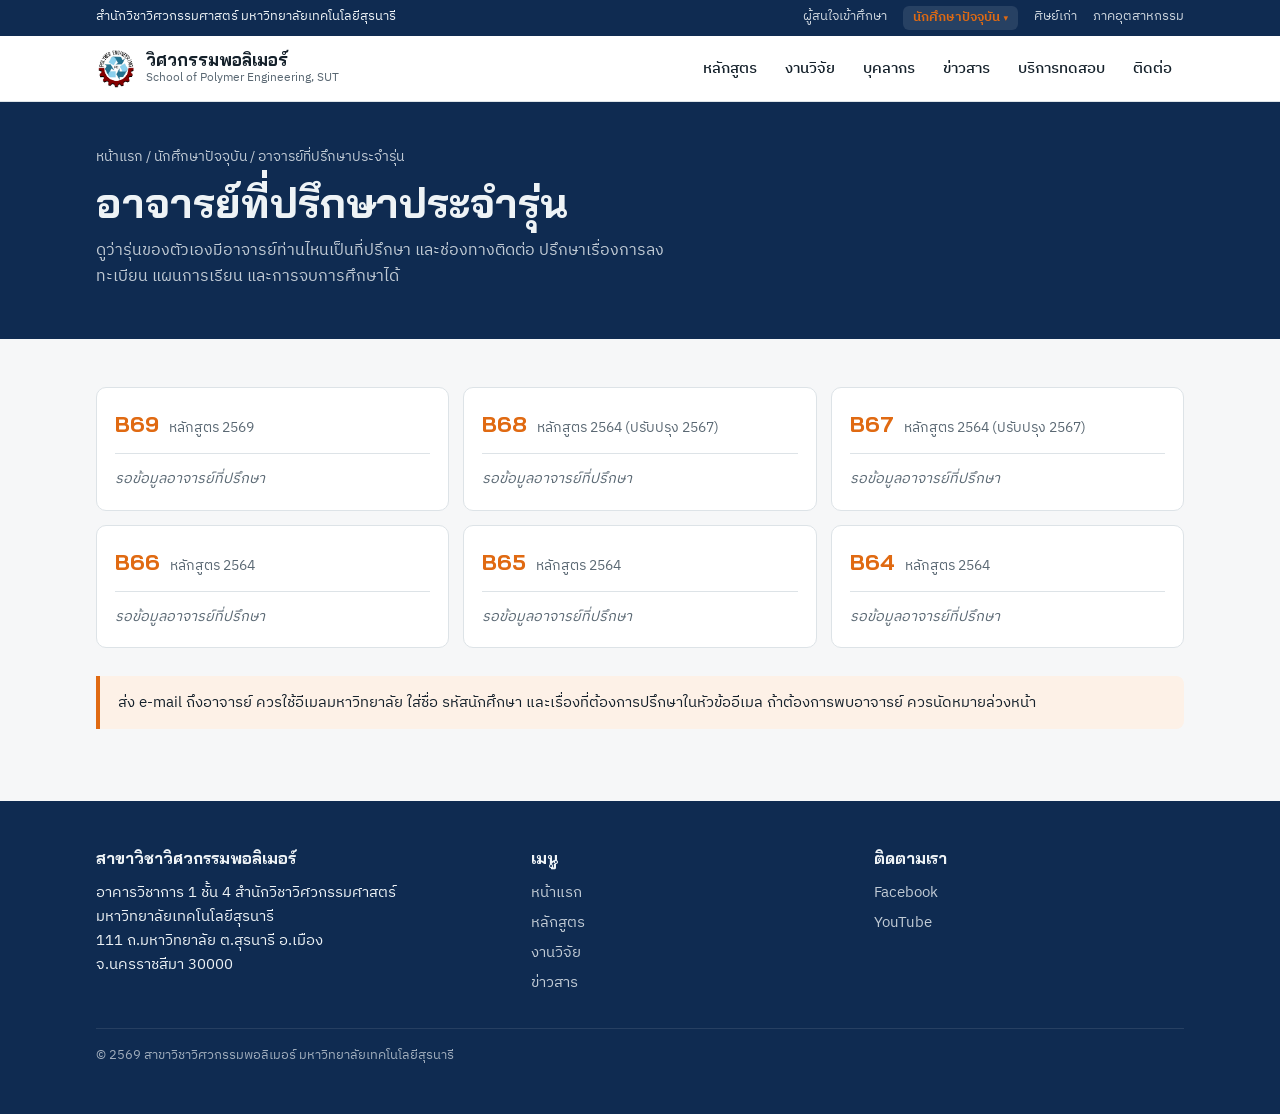
==== advisors.html @ 1d91dd53 "Add files via upload" ====
<!doctype html>
<html lang="th">
<head>
<meta charset="utf-8">
<meta name="viewport" content="width=device-width, initial-scale=1, viewport-fit=cover">
<title>อาจารย์ที่ปรึกษาประจำรุ่น | Polymer Engineering SUT</title>
<meta name="claude:viewport-fit-sides" content="cover">
<link rel="stylesheet" href="https://fonts.googleapis.com/css2?family=Bai+Jamjuree:wght@500;600;700&family=IBM+Plex+Sans+Thai:wght@400;500;600&family=IBM+Plex+Mono:wght@400;500&display=swap">
<link rel="stylesheet" href="style.css">
<style>body{margin:0}:root{padding-block:env(safe-area-inset-top,0px) env(safe-area-inset-bottom,0px)}</style>
</head>
<body>

<div class="strip"><div class="wrap">
  <span>สำนักวิชาวิศวกรรมศาสตร์ มหาวิทยาลัยเทคโนโลยีสุรนารี</span>
  <nav aria-label="ลิงก์สำหรับกลุ่มผู้ใช้">
    <a href="programs.html">ผู้สนใจเข้าศึกษา</a>
    <div class="dd"><a href="students.html" aria-current="page">นักศึกษาปัจจุบัน<span class="caret" aria-hidden="true">▾</span></a>
      <div class="dd-menu">
        <a href="students.html#studyplan">แผนการศึกษา</a>
        <a href="project.html">โครงงานวิศวกรรม</a>
        <a href="capstone.html">ยื่นขอสอบโครงงาน</a>
        <a href="forms.html">แบบฟอร์มคำร้อง</a>
        <a href="graduation.html">ตรวจสอบการจบการศึกษา</a>
        <a href="advisors.html">อาจารย์ที่ปรึกษาประจำรุ่น</a>
      </div>
    </div>
    <a href="index.html#contact">ศิษย์เก่า</a>
    <a href="index.html#services">ภาคอุตสาหกรรม</a>
  </nav>
</div></div>

<header class="nav"><div class="wrap">
  <a class="brand" href="index.html" aria-label="หน้าแรก">
  <img src="images/logo.jpg" alt="" width="40" height="40" style="object-fit:contain"> 
    <span><b>วิศวกรรมพอลิเมอร์</b><small>School of Polymer Engineering, SUT</small></span>
  </a>
  <button class="menu-btn" id="menuBtn" aria-expanded="false" aria-controls="menu">เมนู</button>
  <nav class="menu" id="menu" aria-label="เมนูหลัก">
    <a href="programs.html">หลักสูตร</a>
    <a href="index.html#research">งานวิจัย</a>
    <a href="staff.html" >บุคลากร</a>
    <a href="index.html#news">ข่าวสาร</a>
    <a href="index.html#services">บริการทดสอบ</a>
    <a href="index.html#contact">ติดต่อ</a>
  </nav>
</div></header>

<main>
<div class="page-head"><div class="wrap" style="padding-block:44px 48px">
  <p class="crumbs"><a href="index.html">หน้าแรก</a> / <a href="students.html">นักศึกษาปัจจุบัน</a> / อาจารย์ที่ปรึกษาประจำรุ่น</p>
  <h1>อาจารย์ที่ปรึกษาประจำรุ่น</h1>
  <p>ดูว่ารุ่นของตัวเองมีอาจารย์ท่านไหนเป็นที่ปรึกษา และช่องทางติดต่อ ปรึกษาเรื่องการลงทะเบียน แผนการเรียน และการจบการศึกษาได้</p>
</div></div>

<section style="padding-block:48px 72px"><div class="wrap">
  <div id="advBox" class="adv-grid"></div>
  <p class="note" style="margin-top:28px">ส่ง e-mail ถึงอาจารย์ ควรใช้อีเมลมหาวิทยาลัย ใส่ชื่อ รหัสนักศึกษา และเรื่องที่ต้องการปรึกษาในหัวข้ออีเมล ถ้าต้องการพบอาจารย์ ควรนัดหมายล่วงหน้า</p>
</div></section>
</main>
  
<footer id="contact"><div class="wrap">
  <div>
    <h3>สาขาวิชาวิศวกรรมพอลิเมอร์</h3>
    <p>อาคารวิชาการ 1 ชั้น 4 สำนักวิชาวิศวกรรมศาสตร์<br>มหาวิทยาลัยเทคโนโลยีสุรนารี<br>111 ถ.มหาวิทยาลัย ต.สุรนารี อ.เมือง<br>จ.นครราชสีมา 30000</p>
  </div>
  <div>
    <h3>เมนู</h3>
    <ul>
      <li><a href="index.html">หน้าแรก</a></li>
      <li><a href="programs.html">หลักสูตร</a></li>
      <li><a href="index.html#research">งานวิจัย</a></li>
      <li><a href="index.html#news">ข่าวสาร</a></li>
    </ul>
  </div>
  <div>
    <h3>ติดตามเรา</h3>
    <ul>
      <li><a href="https://www.facebook.com/EngineeringSUT">Facebook</a></li>
      <li><a href="https://www.youtube.com/@EngineeringSUT">YouTube</a></li>
    </ul>
  </div>
  <p class="copy">© 2569 สาขาวิชาวิศวกรรมพอลิเมอร์ มหาวิทยาลัยเทคโนโลยีสุรนารี</p>
</div></footer>

<script>
const mb=document.getElementById('menuBtn'),menu=document.getElementById('menu');
mb.addEventListener('click',()=>{const o=menu.classList.toggle('open');mb.setAttribute('aria-expanded',o)});
</script>
<script>
/* ===== อาจารย์ที่ปรึกษาแต่ละรุ่น: แก้ไขได้ที่นี่ =====
   ใส่ชื่อย่อของอาจารย์ (จากรายชื่อ TEACHERS ด้านล่าง) ใน advisors เช่น advisors:["tatiya","utai"]
   ถ้ายังไม่ทราบ ใส่ advisors:[] ไว้ก่อน จะขึ้นว่า "รอข้อมูล"
   ขึ้นปีการศึกษาใหม่: เพิ่มรุ่นใหม่ไว้บนสุด และลบรุ่นที่จบแล้วออก                                  */
const COHORTS = [
  { cohort:"B69", note:"หลักสูตร 2569",                advisors:[] },
  { cohort:"B68", note:"หลักสูตร 2564 (ปรับปรุง 2567)", advisors:[] },
  { cohort:"B67", note:"หลักสูตร 2564 (ปรับปรุง 2567)", advisors:[] },
  { cohort:"B66", note:"หลักสูตร 2564",                advisors:[] },
  { cohort:"B65", note:"หลักสูตร 2564",                advisors:[] },
  { cohort:"B64", note:"หลักสูตร 2564",                advisors:[] }
];
/* รายชื่ออาจารย์และช่องทางติดต่อ (ชื่อย่อ: ข้อมูล) ถ้าอาจารย์เปลี่ยนอีเมลหรือเบอร์ แก้ที่นี่ที่เดียว */
const TEACHERS = {
  pranee:   {img:"images/pranee.jpg",   th:"รศ. ดร.ปราณี ชุมสำโรง",        mail:"pthongnoi@sut.ac.th", tel:""},
  chaiwat:  {img:"images/chaiwat.jpg",  th:"รศ. ดร.ไชยวัฒน์ รักสกุลพิวัฒน์", mail:"charuk@sut.ac.th",    tel:""},
  wimonlak: {img:"images/wimonlak.jpg", th:"รศ. ดร.วิมลลักษณ์ สุตะพันธ์",    mail:"wimonlak@sut.ac.th",  tel:"044 224 435"},
  nitinat:  {img:"images/nitinat.jpg",  th:"รศ. ดร.นิธินาถ ศุภกาญจน์",      mail:"nitinat@g.sut.ac.th", tel:"044 224 431"},
  yupaporn: {img:"images/yupaporn.jpg", th:"รศ. ดร.ยุพาพร รักสกุลพิวัฒน์",   mail:"yupa@sut.ac.th",      tel:"044 224 433"},
  kasama:   {img:"images/kasama.jpg",   th:"รศ. ดร.กษมา จารุกำจร",          mail:"kasama@sut.ac.th",    tel:"044 224 437"},
  tatiya:   {img:"images/tatiya.jpg",   th:"รศ. ดร.ตติยา ตรงสถิตกุล",        mail:"tatiya@sut.ac.th",    tel:""},
  chantima: {img:"images/chantima.jpg", th:"ผศ. ดร.จันทิมา ดีประเสริฐกุล",   mail:"chantima@sut.ac.th",  tel:"044 224 434"},
  utai:     {img:"images/utai.jpg",     th:"ผศ. ดร.อุทัย มีคำ",            mail:"umsut@g.sut.ac.th",   tel:"044 224 431"},
  laksamon: {img:"images/laksamon.jpg", th:"ดร.ลักษมณ รักษ์ศักดิ์ศรี",        mail:"laksamon@sut.ac.th",  tel:""},
  anucha:   {img:"images/anucha.jpg",   th:"อาจารย์ อนุชา สีจันทึก",         mail:"anucha.se@sut.ac.th", tel:""}
};
/* ===== จบข้อมูล ===== */
(function(){
  const esc=s=>String(s).replace(/[&<>"]/g,c=>({"&":"&amp;","<":"&lt;",">":"&gt;",'"':"&quot;"}[c]));
  document.getElementById('advBox').innerHTML=COHORTS.map(c=>{
    const list=c.advisors.map(k=>TEACHERS[k]).filter(Boolean);
    return `<article class="adv-card"><header><b>${esc(c.cohort)}</b><span>${esc(c.note)}</span></header>${list.length?list.map(t=>`
      <div class="adv-person"><img src="${esc(t.img)}" alt="" width="48" height="48" loading="lazy"><div><b>${esc(t.th)}</b>
      <a href="mailto:${esc(t.mail)}">${esc(t.mail)}</a>${t.tel?`<span>โทร ${esc(t.tel)}</span>`:''}</div></div>`).join('')
      :`<p class="adv-empty">รอข้อมูลอาจารย์ที่ปรึกษา</p>`}</article>`;
  }).join('');
})();
</script>
</body>
</html>
---- style.css ----
/* Layout: sticky nav, chain-motif hero, alternating bands; content max 1120px */
:root{
  --bg:#f6f7f8; --surface:#ffffff; --ink:#15212b; --muted:#5a6873; --line:#dde3e7;
  --accent:#e06a12; --accent-ink:#ffffff; --deep:#0f2b51; --deep-ink:#eef3f6; --tint:#fdf1e7;
  --display:"Bai Jamjuree","IBM Plex Sans Thai",system-ui,sans-serif;
  --body:"IBM Plex Sans Thai",system-ui,sans-serif;
  --mono:"IBM Plex Mono",ui-monospace,Menlo,monospace;
}
@media (prefers-color-scheme:dark){:root:not([data-theme="light"]){
  --bg:#0f171d; --surface:#16212a; --ink:#e7edf1; --muted:#9aa9b4; --line:#26343f;
  --accent:#f08a3c; --accent-ink:#1a0d03; --deep:#0f2b51; --deep-ink:#e7edf1; --tint:#2a1c11; color-scheme:dark}}
:root[data-theme="dark"]{
  --bg:#0f171d; --surface:#16212a; --ink:#e7edf1; --muted:#9aa9b4; --line:#26343f;
  --accent:#f08a3c; --accent-ink:#1a0d03; --deep:#0f2b51; --deep-ink:#e7edf1; --tint:#2a1c11; color-scheme:dark}
*{box-sizing:border-box}
html{scroll-behavior:smooth}
@media (prefers-reduced-motion:reduce){html{scroll-behavior:auto}}
body{background:var(--bg);color:var(--ink);font-family:var(--body);font-size:16px;line-height:1.65}
a{color:inherit}
a:focus-visible,button:focus-visible{outline:2px solid var(--accent);outline-offset:3px;border-radius:4px}
.wrap{max-width:1120px;margin:0 auto;padding-left:max(16px,env(safe-area-inset-left,0px));padding-right:max(16px,env(safe-area-inset-right,0px))}
h1,h2,h3{font-family:var(--display);line-height:1.2;text-wrap:balance;margin:0}
h2{font-size:clamp(1.6rem,3vw,2.2rem)}
h3{font-size:1.15rem}
p{margin:0}
.eyebrow{font-family:var(--mono);font-size:.78rem;letter-spacing:.08em;text-transform:uppercase;color:var(--accent)}
.lede{color:var(--muted);max-width:62ch}

/* top strip + nav */
body::before{content:"";position:fixed;inset:0 0 auto;height:env(safe-area-inset-top,0px);z-index:10;background:var(--surface)}
.strip{background:var(--deep);color:var(--deep-ink);font-size:.82rem}
.strip .wrap{display:flex;flex-wrap:wrap;gap:6px 20px;justify-content:space-between;padding-block:6px}
.strip nav{display:flex;flex-wrap:wrap;gap:4px 16px}
.strip a{text-decoration:none;opacity:.85}.strip a:hover{opacity:1}
.strip a[aria-current="page"]{opacity:1;color:var(--accent);font-weight:600;background:rgba(255,255,255,.1);padding:1px 10px;border-radius:6px}
header.nav{position:sticky;top:env(safe-area-inset-top,0px);z-index:9;background:var(--surface);border-bottom:1px solid var(--line)}
header.nav .wrap{display:flex;align-items:center;gap:16px;padding-block:12px}
.brand{display:flex;align-items:center;gap:10px;text-decoration:none;min-width:0}
.brand svg{flex:none}
.brand b{font-family:var(--display);font-size:1.05rem;display:block;line-height:1.2}
.brand small{color:var(--muted);font-size:.78rem;display:block;line-height:1.3}
.menu{margin-left:auto;display:flex;gap:4px;flex-wrap:wrap}
.menu a{text-decoration:none;padding:8px 12px;border-radius:6px;font-weight:500;font-size:.95rem}
.menu a:hover{background:var(--tint);color:var(--accent)}
.menu-btn{display:none;margin-left:auto;background:none;border:1px solid var(--line);color:var(--ink);border-radius:6px;padding:8px 12px;font:inherit;cursor:pointer}
@media (max-width:860px){
  .menu-btn{display:block}
  .menu{display:none;position:absolute;left:0;right:0;top:100%;background:var(--surface);border-bottom:1px solid var(--line);flex-direction:column;padding:8px max(16px,env(safe-area-inset-right,0px)) 12px max(16px,env(safe-area-inset-left,0px))}
  .menu.open{display:flex}
}

/* hero */
.hero{background:var(--deep);color:var(--deep-ink);position:relative;overflow:hidden}
.hero .wrap{display:grid;grid-template-columns:1.2fr .8fr;gap:40px;align-items:center;padding-block:64px 72px}
.hero h1{font-size:clamp(1.9rem,5vw,3.4rem);font-weight:700}
.hero h1 .w{display:inline-block}
.hero h1 small{display:block;font-size:.62em;font-weight:600;color:var(--accent);margin-top:.35em}
.hero .wrap:not(:has(.formula)){grid-template-columns:1fr}
.hero p{color:var(--deep-ink);opacity:.82;max-width:52ch;margin-top:16px;font-size:1.05rem}
.cta{display:flex;flex-wrap:wrap;gap:12px;margin-top:28px}
.btn{display:inline-block;text-decoration:none;font-weight:600;padding:12px 20px;border-radius:8px;border:1px solid transparent}
.btn.primary{background:var(--accent);color:var(--accent-ink)}
.btn.ghost{border-color:currentColor;color:var(--deep-ink)}
.formula{font-family:var(--mono);border:1px solid rgba(255,255,255,.18);border-radius:12px;padding:22px;background:rgba(255,255,255,.04)}
.formula .row{display:flex;justify-content:space-between;gap:12px;padding:10px 0;border-bottom:1px dashed rgba(255,255,255,.15);font-size:.95rem}
.formula .row:last-child{border:0}
.formula .row em{font-style:normal;opacity:.65;font-size:.82rem}
.formula sub{font-size:.7em}
#chain{position:absolute;inset:auto 0 0 0;width:100%;height:60px;opacity:.5;pointer-events:none}
@media (max-width:860px){.hero .wrap{grid-template-columns:1fr;padding-block:48px 64px}}

/* quick tiles */
.quick{margin-top:-28px;position:relative;z-index:2}
.quick .grid{display:grid;grid-template-columns:repeat(4,1fr);gap:12px}
.quick a{background:var(--surface);border:1px solid var(--line);border-radius:10px;padding:18px;text-decoration:none;display:flex;flex-direction:column;gap:4px;box-shadow:0 6px 20px rgba(10,25,35,.08)}
.quick a:hover{border-color:var(--accent)}
.quick b{font-family:var(--display);font-size:1.02rem}
.quick span{color:var(--muted);font-size:.88rem}
@media (max-width:760px){.quick .grid{grid-template-columns:1fr 1fr}}

section{padding-block:72px}
.sec-head{display:flex;flex-direction:column;gap:10px;margin-bottom:32px}
.band{background:var(--surface);border-block:1px solid var(--line)}

/* head message */
.msg{display:grid;grid-template-columns:240px 1fr;gap:36px;align-items:start}
.portrait{aspect-ratio:4/5;max-width:100%;border-radius:10px;background:var(--tint);display:grid;place-items:center;font-family:var(--display);font-size:3rem;color:var(--accent)}
.msg blockquote{margin:16px 0 0;font-size:1.08rem;max-width:62ch}
.msg .sig{margin-top:16px;color:var(--muted);font-size:.92rem}
@media (max-width:700px){.msg{grid-template-columns:1fr}.portrait{max-width:180px}}

/* programmes */
.progs{display:grid;grid-template-columns:repeat(2,1fr);gap:16px}
.prog{border:1px solid var(--line);border-radius:10px;padding:22px;background:var(--bg);display:flex;flex-direction:column;gap:8px;min-width:0}
.prog .lvl{font-family:var(--mono);font-size:.75rem;letter-spacing:.06em;text-transform:uppercase;color:var(--muted)}
.prog .tag{align-self:flex-start;font-size:.75rem;background:var(--tint);color:var(--accent);padding:2px 8px;border-radius:99px;font-weight:600}
.prog p{color:var(--muted);font-size:.94rem}
@media (max-width:700px){.progs{grid-template-columns:1fr}}

/* research */
.areas{display:grid;grid-template-columns:repeat(3,1fr);gap:28px 32px}
.area{border-top:2px solid var(--accent);padding-top:14px;display:flex;flex-direction:column;gap:6px;min-width:0}
.area .unit{font-family:var(--mono);font-size:.8rem;color:var(--muted)}
.area p{font-size:.94rem;color:var(--muted)}
@media (max-width:860px){.areas{grid-template-columns:1fr 1fr}}
@media (max-width:520px){.areas{grid-template-columns:1fr}}

/* staff */
.filter{display:flex;flex-wrap:wrap;gap:8px;margin-bottom:20px}
.filter button{font:inherit;font-size:.88rem;border:1px solid var(--line);background:var(--surface);color:var(--ink);padding:6px 14px;border-radius:99px;cursor:pointer}
.filter button[aria-pressed="true"]{background:var(--ink);color:var(--bg);border-color:var(--ink)}
.staff{display:grid;grid-template-columns:repeat(4,1fr);gap:16px}
.person{background:var(--surface);border:1px solid var(--line);border-radius:10px;padding:18px;display:flex;flex-direction:column;gap:6px;min-width:0}
.avatar{width:52px;height:52px;border-radius:50%;background:var(--tint);color:var(--accent);display:grid;place-items:center;font-family:var(--display);font-weight:700}
.person b{font-family:var(--display);font-size:1rem;line-height:1.3}
.person .th{font-size:.88rem;color:var(--muted)}
.person .pos{font-size:.8rem;font-weight:600;color:var(--accent)}
.person .mail{font-family:var(--mono);font-size:.78rem;color:var(--muted);overflow-wrap:anywhere;user-select:all}
.person ul{margin:4px 0 0;padding-left:18px;font-size:.84rem;color:var(--muted)}
@media (max-width:960px){.staff{grid-template-columns:repeat(2,1fr)}}
@media (max-width:480px){.staff{grid-template-columns:1fr}}

/* news */
.news{display:grid;grid-template-columns:repeat(3,1fr);gap:20px}
.news article{display:flex;flex-direction:column;gap:8px;min-width:0}
.thumb{aspect-ratio:16/10;max-width:100%;border-radius:10px;background:var(--deep);position:relative;overflow:hidden}
.thumb canvas{width:100%;height:100%;display:block}
.news time{font-family:var(--mono);font-size:.78rem;color:var(--muted)}
.news .cat{font-size:.75rem;font-weight:600;color:var(--accent)}
.sample{font-size:.82rem;color:var(--muted);margin-top:16px}
@media (max-width:860px){.news{grid-template-columns:1fr}}

/* services table */
.tbl{overflow-x:auto;border:1px solid var(--line);border-radius:10px;background:var(--surface)}
table{border-collapse:collapse;width:100%;min-width:560px;font-size:.92rem}
th,td{text-align:left;padding:12px 16px;border-bottom:1px solid var(--line)}
th{font-family:var(--mono);font-size:.75rem;letter-spacing:.06em;text-transform:uppercase;color:var(--muted);font-weight:500}
tr:last-child td{border-bottom:0}
td.std{font-family:var(--mono);font-size:.82rem;white-space:nowrap}

/* footer */
footer{background:var(--deep);color:var(--deep-ink);font-size:.92rem}
footer .wrap{display:grid;grid-template-columns:1.3fr 1fr 1fr;gap:32px;padding-block:48px}
footer h3{font-size:1rem;margin-bottom:12px}
footer ul{list-style:none;margin:0;padding:0;display:flex;flex-direction:column;gap:6px}
footer a{text-decoration:none;opacity:.8}footer a:hover{opacity:1}
footer .copy{grid-column:1/-1;border-top:1px solid rgba(255,255,255,.15);padding-top:16px;opacity:.65;font-size:.82rem}
.sel{user-select:all}
@media (max-width:760px){footer .wrap{grid-template-columns:1fr}}

/* ---- staff page ---- */
.menu a[aria-current="page"]{color:var(--accent);background:var(--tint)}
.page-head{background:var(--deep);color:var(--deep-ink)}
.page-head .wrap{padding-block:44px 48px;display:flex;flex-direction:column;gap:10px}
.page-head h1{font-size:clamp(1.8rem,4vw,2.6rem)}
.page-head p{opacity:.8;max-width:60ch}
.crumbs{font-size:.85rem;opacity:.75}
.crumbs a{text-decoration:none}.crumbs a:hover{text-decoration:underline}
.toolbar{display:flex;flex-wrap:wrap;gap:12px;align-items:center;justify-content:space-between;margin-bottom:24px}
.toolbar .filter{margin:0}
.search{font:inherit;font-size:.95rem;padding:9px 14px;border:1px solid var(--line);border-radius:8px;background:var(--surface);color:var(--ink);width:min(100%,280px)}
.count{font-family:var(--mono);font-size:.8rem;color:var(--muted);margin-bottom:12px}
.staff.photos .person{padding:0;overflow:hidden;gap:0}
.photo{aspect-ratio:3/4;max-width:100%;background:var(--tint);display:grid;place-items:center;position:relative;overflow:hidden}
.photo img{position:absolute;inset:0;width:100%;height:100%;object-fit:cover;object-position:center 20%;display:block}
.photo .badge{z-index:1}
.photo .ini{font-family:var(--display);font-size:2.4rem;font-weight:700;color:var(--accent)}
.photo .badge{position:absolute;left:10px;top:10px;background:var(--accent);color:var(--accent-ink);font-size:.72rem;font-weight:600;padding:3px 9px;border-radius:99px}
.person .body{padding:16px 16px 18px;display:flex;flex-direction:column;gap:6px}
.empty{color:var(--muted);padding:24px 0}
.teaser{display:grid;grid-template-columns:1fr auto;gap:24px;align-items:end}
@media (max-width:700px){.teaser{grid-template-columns:1fr}}


/* ---- project page ---- */
.page-head .cta{margin-top:12px}
.actions{display:grid;grid-template-columns:repeat(3,1fr);gap:12px;margin-top:-28px;position:relative;z-index:2}
.actions a{background:var(--surface);border:1px solid var(--line);border-radius:10px;padding:16px 18px;text-decoration:none;display:flex;flex-direction:column;gap:2px;box-shadow:0 6px 20px rgba(10,25,35,.08);min-width:0}
.actions a:hover{border-color:var(--accent)}
.actions b{font-family:var(--display)}
.actions span{color:var(--muted);font-size:.85rem;overflow-wrap:anywhere}
@media (max-width:760px){.actions{grid-template-columns:1fr}}
.steps{list-style:none;margin:0;padding:0;display:grid;gap:0;counter-reset:st}
.steps li{display:grid;grid-template-columns:44px 1fr;gap:16px;padding-block:16px;border-bottom:1px solid var(--line);counter-increment:st}
.steps li:last-child{border-bottom:0}
.steps li::before{content:counter(st);width:36px;height:36px;border-radius:50%;background:var(--tint);color:var(--accent);font-family:var(--display);font-weight:700;display:grid;place-items:center}
.steps b{font-family:var(--display);display:block}
.steps p{color:var(--muted);font-size:.94rem}
.steps a{color:var(--accent)}
.two{display:grid;grid-template-columns:1fr 1fr;gap:16px}
@media (max-width:760px){.two{grid-template-columns:1fr}}
.panel{background:var(--surface);border:1px solid var(--line);border-radius:10px;padding:22px;display:flex;flex-direction:column;gap:10px;min-width:0}
.panel .when{font-family:var(--mono);font-size:.8rem;color:var(--accent)}
.panel ul{margin:0;padding-left:20px;display:flex;flex-direction:column;gap:6px}
.panel a{color:var(--accent)}
.note{border-left:4px solid var(--accent);background:var(--tint);padding:14px 18px;border-radius:0 8px 8px 0;font-size:.95rem}
.files{display:grid;gap:10px}
.file{display:flex;align-items:center;gap:14px;background:var(--surface);border:1px solid var(--line);border-radius:10px;padding:14px 16px;text-decoration:none;min-width:0}
.file:hover{border-color:var(--accent)}
.file .ext{flex:none;font-family:var(--mono);font-size:.72rem;font-weight:500;background:var(--deep);color:var(--deep-ink);padding:4px 8px;border-radius:4px}
.file span{min-width:0}
.file small{display:block;color:var(--muted)}
.contact{display:flex;flex-wrap:wrap;gap:8px 32px}
.contact div{display:flex;flex-direction:column}
.contact small{color:var(--muted);font-size:.8rem}
.contact b{font-family:var(--mono);font-weight:500;user-select:all}


/* ---- banner slideshow ---- */
.slides{position:absolute;inset:0;overflow:hidden}
.slides img{position:absolute;inset:0;width:100%;height:100%;max-width:none;object-fit:cover;opacity:0;transform:scale(1.04);transition:opacity 1.4s ease,transform 6s ease}
.slides img.on{opacity:1;transform:scale(1)}
.slides::after{content:"";position:absolute;inset:0;background:linear-gradient(90deg,rgba(14,32,43,.92) 0%,rgba(14,32,43,.75) 45%,rgba(14,32,43,.35) 100%)}
.hero .wrap{position:relative;z-index:1}
#chain{z-index:1}
@media (max-width:760px){.slides::after{background:rgba(14,32,43,.8)}}
@media (prefers-reduced-motion:reduce){.slides img{transition:none;transform:none}}


/* ---- capstone portal page ---- */
.portal-frame{background:var(--bg);border-bottom:1px solid var(--line)}
.portal-frame iframe{display:block;width:100%;height:calc(100vh - 120px);min-height:720px;border:0}

/* ---- project stepper (โครงงาน ขั้น 1 → 2) ---- */
.stepper{display:grid;grid-template-columns:1fr auto 1fr;gap:12px;align-items:center;margin-top:22px;max-width:780px}
.step-card{display:flex;gap:12px;align-items:center;padding:14px 16px;border-radius:10px;border:1px solid rgba(255,255,255,.2);background:rgba(255,255,255,.05);color:var(--deep-ink);text-decoration:none;min-width:0}
.step-card:hover{border-color:var(--accent)}
.step-card .n{width:32px;height:32px;border-radius:50%;display:grid;place-items:center;border:1.5px solid currentColor;font-family:var(--display);font-weight:700;flex:none}
.step-card b{display:block;font-family:var(--display);line-height:1.3}
.step-card small{display:block;opacity:.8;font-size:.82rem}
.step-card[aria-current="step"]{background:var(--accent);border-color:var(--accent);color:var(--accent-ink)}
.step-card[aria-current="step"] .n{background:var(--accent-ink);color:var(--accent);border-color:var(--accent-ink)}
.stepper .arrow{color:var(--accent);font-size:1.4rem;line-height:1}
.stepper.on-light .step-card{background:var(--surface);border-color:var(--line);color:var(--ink)}
.stepper.on-light .step-card .n{color:var(--accent)}
.stepper.on-light .step-card:hover{border-color:var(--accent)}
@media (max-width:600px){.stepper{grid-template-columns:1fr}.stepper .arrow{transform:rotate(90deg);justify-self:center}}
.next{display:flex;justify-content:space-between;align-items:center;gap:16px;padding:22px 24px;border-radius:12px;background:var(--deep);color:var(--deep-ink);text-decoration:none}
.next:hover .go{transform:translateX(4px)}
.next small{display:block;font-family:var(--mono);font-size:.75rem;letter-spacing:.06em;text-transform:uppercase;color:var(--accent)}
.next b{display:block;font-family:var(--display);font-size:1.25rem}
.next span span{opacity:.8;font-size:.92rem}
.next .go{font-size:1.6rem;color:var(--accent);transition:transform .2s}

/* ---- current students page ---- */
.links{display:grid;grid-template-columns:repeat(3,1fr);gap:12px}
.links a{background:var(--surface);border:1px solid var(--line);border-radius:10px;padding:16px 18px;text-decoration:none;display:flex;flex-direction:column;gap:2px;min-width:0}
.links a:hover{border-color:var(--accent)}
.links b{font-family:var(--display)}
.links span{color:var(--muted);font-size:.85rem}
@media (max-width:760px){.links{grid-template-columns:1fr 1fr}}
@media (max-width:480px){.links{grid-template-columns:1fr}}

/* ---- curriculum page ---- */
:root{--seg3:#5f7d8c;--seg3-ink:#ffffff;--seg4:#c3ccd2;--seg4-ink:#15212b}
@media (prefers-color-scheme:dark){:root:not([data-theme="light"]){--seg3:#7c9aa9;--seg3-ink:#0f171d;--seg4:#3a4a55;--seg4-ink:#e7edf1}}
:root[data-theme="dark"]{--seg3:#7c9aa9;--seg3-ink:#0f171d;--seg4:#3a4a55;--seg4-ink:#e7edf1}
.versions{display:flex;flex-wrap:wrap;gap:10px;margin-top:24px}
.versions button{font:inherit;text-align:left;display:flex;flex-direction:column;gap:2px;padding:12px 18px;border-radius:10px;border:1px solid rgba(255,255,255,.22);background:rgba(255,255,255,.05);color:var(--deep-ink);cursor:pointer;min-width:200px}
.versions button b{font-family:var(--display);font-size:1.05rem}
.versions button span{font-family:var(--mono);font-size:.78rem;opacity:.8}
.versions button:hover{border-color:var(--accent)}
.versions button[aria-selected="true"]{background:var(--accent);border-color:var(--accent);color:var(--accent-ink)}
.vbar{background:var(--surface);border-bottom:1px solid var(--line)}
.vbar .wrap{display:flex;flex-wrap:wrap;align-items:center;justify-content:space-between;gap:16px;padding-block:18px}
.pending{max-width:640px;margin:0 auto;text-align:center;display:flex;flex-direction:column;align-items:center;gap:12px;padding:40px 24px;border:1px dashed var(--line);border-radius:12px;background:var(--surface)}
.pending p{color:var(--muted)}
.pending .tag{align-self:center}
.facts{display:grid;grid-template-columns:repeat(4,auto);justify-content:start;gap:12px 40px;margin:0}
.facts div{display:flex;flex-direction:column;min-width:0}
.facts dt{font-family:var(--mono);font-size:.72rem;letter-spacing:.06em;text-transform:uppercase;color:var(--muted)}
.facts dd{margin:0;font-weight:600}
@media (max-width:760px){.facts{grid-template-columns:1fr 1fr}}
.toc{background:var(--surface);border-bottom:1px solid var(--line);position:sticky;top:calc(env(safe-area-inset-top,0px) + 64px);z-index:5}
.toc .wrap{display:flex;gap:4px;overflow-x:auto;padding-block:8px}
.toc a{flex:none;text-decoration:none;font-size:.9rem;padding:6px 12px;border-radius:99px;color:var(--muted)}
.toc a:hover{background:var(--tint);color:var(--accent)}
section[id]{scroll-margin-top:130px}
.tag{align-self:flex-start;justify-self:start;height:fit-content;display:inline-block;font-family:var(--mono);font-size:.75rem;font-weight:500;color:var(--accent);background:var(--tint);padding:2px 8px;border-radius:4px}
.peo{display:grid;grid-template-columns:repeat(2,1fr);gap:16px}
.peo article{background:var(--surface);border:1px solid var(--line);border-radius:10px;padding:20px;display:flex;flex-direction:column;gap:8px;min-width:0}
.peo p{color:var(--muted);font-size:.94rem}
@media (max-width:700px){.peo{grid-template-columns:1fr}}
.plo{list-style:none;margin:0;padding:0;display:grid}
.plo li{display:grid;grid-template-columns:72px 1fr;gap:16px;padding-block:16px;border-bottom:1px solid var(--line)}
.plo li:last-child{border-bottom:0}
.plo li>div{min-width:0;max-width:72ch}
.plo .en{color:var(--muted);font-size:.86rem;font-style:italic;margin-top:4px}
@media (max-width:520px){.plo li{grid-template-columns:1fr;gap:6px}}
.cbar{display:flex;height:40px;border-radius:8px;overflow:hidden;gap:2px;margin-bottom:24px}
.seg{display:flex;align-items:center;justify-content:center;min-width:28px;font-family:var(--mono);font-size:.82rem}
.k-ge{background:var(--deep);color:var(--deep-ink)}
.k-core{background:var(--accent);color:var(--accent-ink)}
.k-coop,.k-minor{background:var(--seg3);color:var(--seg3-ink)}
.k-free{background:var(--seg4);color:var(--seg4-ink)}
.ctable{display:grid;grid-template-columns:repeat(2,1fr);gap:16px}
.cgroup{background:var(--bg);border:1px solid var(--line);border-radius:10px;padding:16px 18px;min-width:0}
.chead{display:flex;align-items:center;gap:10px;margin-bottom:8px}
.chead b{font-family:var(--display);flex:1}
.dot{width:12px;height:12px;border-radius:3px;flex:none}
.cgroup ul{list-style:none;margin:0;padding:0}
.cgroup li{display:flex;justify-content:space-between;gap:12px;padding:6px 0;border-top:1px dashed var(--line);font-size:.92rem;color:var(--muted)}
.n{font-family:var(--mono);font-variant-numeric:tabular-nums;white-space:nowrap}
.chead .n{font-weight:600}
.ctotal{grid-column:1/-1;display:flex;justify-content:space-between;padding:14px 18px;border-radius:10px;background:var(--deep);color:var(--deep-ink)}
@media (max-width:700px){.ctable{grid-template-columns:1fr}}
.year{border:1px solid var(--line);border-radius:10px;background:var(--surface);margin-bottom:12px}
.year summary{display:flex;justify-content:space-between;align-items:center;gap:12px;padding:14px 18px;cursor:pointer;list-style:none}
.year summary::-webkit-details-marker{display:none}
.year summary b{font-family:var(--display);font-size:1.1rem}
.year summary b::before{content:"+";display:inline-block;width:22px;color:var(--accent)}
.year[open] summary b::before{content:"−"}
.year summary span{font-family:var(--mono);font-size:.82rem;color:var(--muted)}
.terms{display:grid;grid-template-columns:repeat(3,1fr);border-top:1px solid var(--line)}
.term{padding:14px 16px;min-width:0;display:flex;flex-direction:column}
.term+.term{border-left:1px solid var(--line)}
.term h4{margin:0 0 8px;font-size:.8rem;font-family:var(--mono);color:var(--accent);font-weight:500}
.term ul{list-style:none;margin:0;padding:0;flex:1}
.term li{display:grid;grid-template-columns:auto 1fr auto;gap:4px 10px;padding:6px 0;border-bottom:1px dashed var(--line);font-size:.88rem;align-items:baseline}
.term li code{font-family:var(--mono);font-size:.74rem;color:var(--muted);white-space:nowrap}
.term li.elective .nm{grid-column:1/3;font-style:italic;color:var(--muted)}
.term .nm{min-width:0}
.chip{font-size:.7rem;font-weight:600;background:var(--accent);color:var(--accent-ink);padding:1px 7px;border-radius:99px;text-decoration:none;white-space:nowrap}
.chip.alt{background:var(--seg3);color:var(--seg3-ink)}
.tsum{display:flex;justify-content:space-between;padding-top:8px;font-weight:600;font-size:.88rem}
.ptotal{text-align:right;color:var(--muted);margin-top:8px}
.ptotal b{color:var(--ink);font-family:var(--mono)}
@media (max-width:860px){.terms{grid-template-columns:1fr}.term+.term{border-left:0;border-top:1px solid var(--line)}}
.careers{list-style:none;margin:0;padding:0;display:grid;grid-template-columns:repeat(2,1fr);gap:0 32px}
.careers li{display:flex;flex-direction:column;padding:12px 0;border-bottom:1px solid var(--line);min-width:0}
.careers span{color:var(--muted);font-size:.86rem}
@media (max-width:700px){.careers{grid-template-columns:1fr}}
.inds{list-style:none;margin:12px 0 0;padding:0;display:flex;flex-wrap:wrap;gap:8px}
.inds li{background:var(--tint);color:var(--ink);padding:6px 12px;border-radius:99px;font-size:.88rem}
.src{margin-top:32px;font-size:.8rem;color:var(--muted);max-width:80ch}

/* ---- programmes page ---- */
.pgroup+.pgroup{margin-top:40px}
.pgroup h3{font-family:var(--mono);font-size:.8rem;letter-spacing:.06em;text-transform:uppercase;color:var(--muted);font-weight:500;margin-bottom:12px}
.pcards{display:grid;grid-template-columns:repeat(2,1fr);gap:16px}
.pcard{background:var(--surface);border:1px solid var(--line);border-radius:12px;padding:24px;display:flex;flex-direction:column;gap:10px;min-width:0;text-decoration:none;color:inherit}
a.pcard:hover{border-color:var(--accent)}
.pcard .lv{display:flex;flex-wrap:wrap;gap:6px}
.pcard h4{margin:0;font-family:var(--display);font-size:1.25rem;line-height:1.3}
.pcard .en{color:var(--muted);font-size:.88rem;margin-top:-6px}
.pcard p{color:var(--muted);font-size:.94rem}
.pcard .meta{display:flex;flex-wrap:wrap;gap:6px 16px;font-family:var(--mono);font-size:.78rem;color:var(--ink)}
.pcard .go{margin-top:auto;padding-top:8px;font-weight:600;color:var(--accent)}
.pcard .soon{margin-top:auto;padding-top:8px;font-size:.88rem;color:var(--muted)}
.pcard.main{border-color:var(--accent);box-shadow:0 6px 20px rgba(10,25,35,.08)}
@media (max-width:760px){.pcards{grid-template-columns:1fr}}
.learn{display:grid;grid-template-columns:repeat(4,1fr);gap:24px}
.learn div{border-top:2px solid var(--accent);padding-top:14px;display:flex;flex-direction:column;gap:6px;min-width:0}
.learn b{font-family:var(--display)}
.learn p{color:var(--muted);font-size:.92rem}
.learn code{font-family:var(--mono);font-size:.74rem;color:var(--muted)}
@media (max-width:860px){.learn{grid-template-columns:1fr 1fr}}
@media (max-width:480px){.learn{grid-template-columns:1fr}}
.apply{background:var(--accent);color:var(--accent-ink);border-radius:14px;padding:32px;display:flex;flex-wrap:wrap;align-items:center;justify-content:space-between;gap:20px}
.apply h2{font-size:clamp(1.4rem,3vw,1.9rem)}
.apply p{opacity:.9;margin-top:6px;max-width:52ch}
.apply .btn{background:var(--accent-ink);color:var(--accent)}
.links.cohort{grid-template-columns:repeat(2,minmax(0,360px))}
.links.cohort a{border-left:4px solid var(--accent)}
.links.cohort b{font-size:1.1rem}
@media (max-width:480px){.links.cohort{grid-template-columns:1fr}}

/* ===== เมนูย่อย (dropdown) ใต้ "นักศึกษาปัจจุบัน" ในแถบบนสุด ===== */
.strip .dd{position:relative;display:flex}
.strip .dd::after{content:"";position:absolute;left:0;right:0;top:100%;height:10px}
.strip .dd .caret{font-size:.7em;margin-left:3px}
.strip .dd-menu{display:none;position:absolute;right:0;top:calc(100% + 8px);z-index:30;min-width:230px;padding:6px;background:var(--surface);border:1px solid var(--line);border-radius:10px;box-shadow:0 10px 28px rgba(10,25,35,.18)}
.strip .dd:hover .dd-menu,.strip .dd:focus-within .dd-menu{display:block}
.strip .dd-menu a{display:block;padding:8px 12px;border-radius:6px;color:var(--ink);opacity:1;font-size:.88rem;white-space:nowrap}
.strip .dd-menu a:hover,.strip .dd-menu a:focus-visible{background:var(--tint);color:var(--accent)}
/* ===== หน้าแบบฟอร์มคำร้อง ===== */
.form-groups{display:flex;flex-direction:column;gap:36px}
.form-group h2{font-size:1.25rem;margin-bottom:12px}
.form-list{display:grid;grid-template-columns:repeat(auto-fill,minmax(260px,1fr));gap:12px}
.form-item{background:var(--surface);border:1px solid var(--line);border-radius:10px;padding:16px 18px;text-decoration:none;display:flex;flex-direction:column;gap:4px;min-width:0}
a.form-item:hover{border-color:var(--accent)}
.form-item b{font-family:var(--display)}
.form-item span{color:var(--muted);font-size:.88rem}
.form-item em{font-style:normal;font-weight:600;font-size:.85rem;color:var(--accent);margin-top:6px}
.form-item.pending-link{border-style:dashed}
.form-item.pending-link em{color:var(--muted)}
/* ===== หน้าตรวจสอบการจบ ===== */
.grad-table{overflow-x:auto;border:1px solid var(--line);border-radius:10px;background:var(--surface)}
.grad-table table{width:100%;border-collapse:collapse;font-size:.94rem;min-width:520px}
.grad-table th,.grad-table td{padding:12px 16px;text-align:left;border-bottom:1px solid var(--line)}
.grad-table th{font-family:var(--display);background:var(--bg)}
.grad-table td+td,.grad-table th+th{text-align:center;font-variant-numeric:tabular-nums;width:18%}
.grad-table tr.sum td{font-weight:700;border-bottom:0}
/* ===== หน้าอาจารย์ที่ปรึกษาประจำรุ่น ===== */
.adv-grid{display:grid;grid-template-columns:repeat(auto-fill,minmax(300px,1fr));gap:14px}
.adv-card{background:var(--surface);border:1px solid var(--line);border-radius:10px;padding:18px;display:flex;flex-direction:column;gap:14px;min-width:0}
.adv-card header{display:flex;align-items:baseline;gap:10px;flex-wrap:wrap;border-bottom:1px solid var(--line);padding-bottom:10px}
.adv-card header b{font-family:var(--display);font-size:1.4rem;color:var(--accent)}
.adv-card header span{color:var(--muted);font-size:.85rem}
.adv-person{display:grid;grid-template-columns:48px 1fr;gap:12px;align-items:center}
.adv-person img{width:48px;height:48px;border-radius:50%;object-fit:cover;object-position:center 20%;background:var(--line)}
.adv-person div{display:flex;flex-direction:column;min-width:0}
.adv-person b{font-size:.95rem}
.adv-person a{color:var(--accent);font-size:.88rem;overflow-wrap:anywhere}
.adv-person span{color:var(--muted);font-size:.85rem}
.adv-empty{color:var(--muted);font-size:.9rem;font-style:italic}
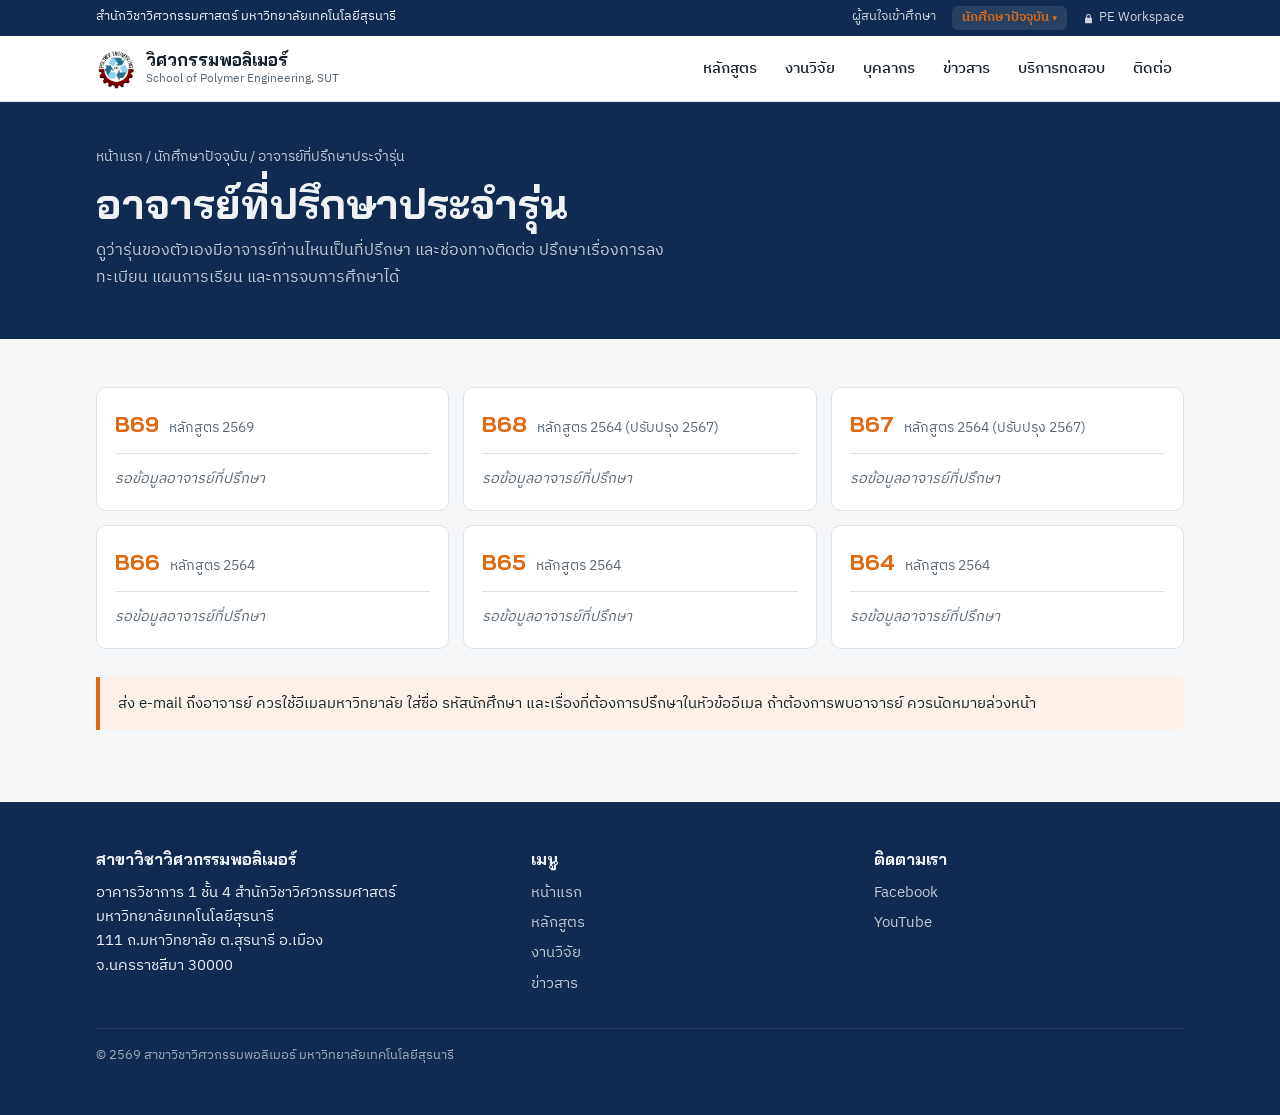
==== commit d9b7b41a: "Add files via upload" ====
--- a/advisors.html
+++ b/advisors.html
@@ -25,8 +25,7 @@
         <a href="advisors.html">อาจารย์ที่ปรึกษาประจำรุ่น</a>
       </div>
     </div>
-    <a href="index.html#contact">ศิษย์เก่า</a>
-    <a href="index.html#services">ภาคอุตสาหกรรม</a>
+    <a class="ws" href="workspace.html"><svg class="lock" viewBox="0 0 16 16" width="11" height="11" aria-hidden="true"><path d="M4.5 7V5a3.5 3.5 0 0 1 7 0v2h.5a1 1 0 0 1 1 1v6a1 1 0 0 1-1 1H4a1 1 0 0 1-1-1V8a1 1 0 0 1 1-1zm1.5 0h4V5a2 2 0 0 0-4 0z" fill="currentColor"/></svg>PE Workspace</a>
   </nav>
 </div></div>
 
--- a/style.css
+++ b/style.css
@@ -404,3 +404,27 @@
 .adv-person a{color:var(--accent);font-size:.88rem;overflow-wrap:anywhere}
 .adv-person span{color:var(--muted);font-size:.85rem}
 .adv-empty{color:var(--muted);font-size:.9rem;font-style:italic}
+
+
+/* ===== แถบบนสุด (ผู้สนใจเข้าศึกษา / นักศึกษาปัจจุบัน ...) ค้างไว้ด้านบนตอนเลื่อนหน้า ===== */
+:root{--strip-h:36px}
+.strip{position:sticky;top:env(safe-area-inset-top,0px);z-index:11;min-height:var(--strip-h);display:flex;align-items:center}
+.strip .wrap{width:100%;flex-wrap:nowrap}
+header.nav{top:calc(env(safe-area-inset-top,0px) + var(--strip-h))}
+.toc{top:calc(env(safe-area-inset-top,0px) + var(--strip-h) + 64px)}
+section[id]{scroll-margin-top:166px}
+body::before{background:var(--deep)}
+@media (max-width:900px){.strip .wrap > span{display:none}.strip nav{margin-left:auto;margin-right:auto}}
+@media (max-width:600px){.strip{font-size:.76rem}.strip nav{flex-wrap:nowrap;gap:0 10px;white-space:nowrap}.strip a[aria-current="page"]{padding:1px 6px}}
+@media (max-width:380px){.strip{font-size:.7rem}.strip nav{gap:0 7px}.strip .dd .caret{margin-left:1px}}
+
+/* ===== PE Workspace ===== */
+.strip a.ws{display:inline-flex;align-items:center;gap:5px}
+.strip .lock{flex:none}
+.ws-head h1 span{display:block;font-size:.5em;font-weight:600;opacity:.85;margin-top:6px}
+.ws-only{display:inline-flex;align-items:center;gap:8px;align-self:flex-start;font-size:.88rem;opacity:1!important;background:rgba(255,255,255,.1);padding:6px 12px;border-radius:8px}
+.ws-plan{display:grid;grid-template-columns:repeat(3,1fr);gap:12px;margin-top:28px}
+.ws-plan div{background:var(--surface);border:1px dashed var(--line);border-radius:10px;padding:16px 18px;display:flex;flex-direction:column;gap:4px;min-width:0}
+.ws-plan b{font-family:var(--display)}
+.ws-plan span{color:var(--muted);font-size:.88rem}
+@media (max-width:760px){.ws-plan{grid-template-columns:1fr}}
